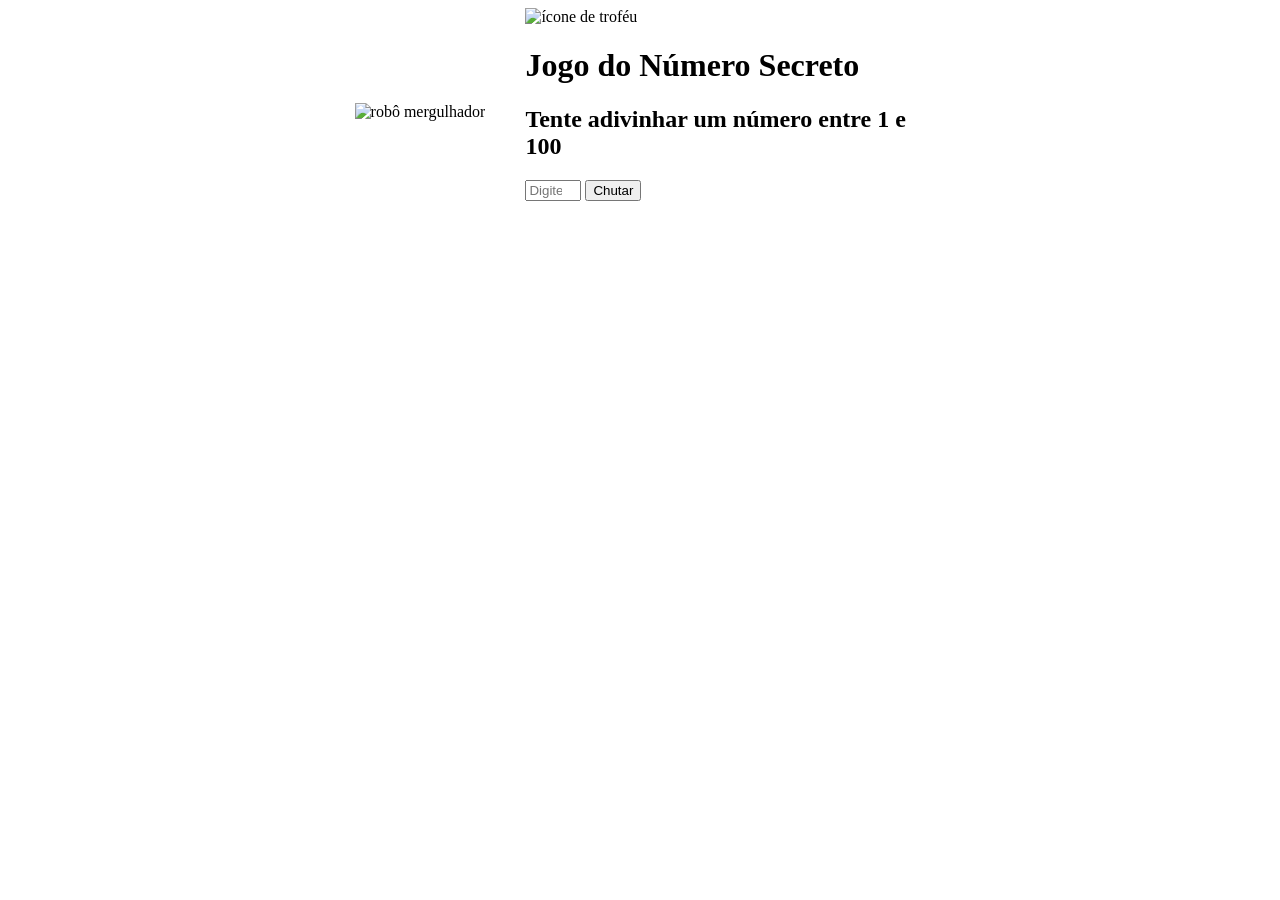
==== index.html @ 0f183158 "Add files via upload" ====
<!DOCTYPE html>
<html lang="pt-BR">

<head>
    <meta charset="UTF-8">
    <meta name="viewport" content="width=device-width, initial-scale=1.0">
    <title>Jogo do Número Secreto</title>

    <link rel="stylesheet" href="style.css">

    <!-- Fontes -->
    <link rel="preconnect" href="https://fonts.googleapis.com">
    <link rel="preconnect" href="https://fonts.gstatic.com" crossorigin>
    <link href="https://fonts.googleapis.com/css2?family=Chakra+Petch:wght@700&family=Inter:wght@400;700&display=swap"
        rel="stylesheet">
</head>

<body>
    <div class="container">
        <div class="container__conteudo">

            <img src="./img/robot.png" alt="robô mergulhador" class="container__imagem-robo" />

            <div class="container__informacoes">
                <img src="./img/trophy.png" alt="ícone de troféu" />

                <div class="container__texto">
                    <h1>Jogo do <span class="container__texto-azul">Número Secreto</span></h1>
                    <h2>Tente adivinhar um número entre 1 e 100</h2>
                </div>

                <!-- INPUT E BOTÃO -->
                <div class="container__input">
                    <input type="number" id="chute" placeholder="Digite um número" min="1" max="100">
                    <button id="botaoChutar">Chutar</button>
                </div>

                <!-- MENSAGEM -->
                <p id="mensagem"></p>
            </div>

        </div>
    </div>

    <script src="app.js" defer></script>
</body>

</html>
---- style.css ----
.container__conteudo {
    display: flex;
    align-items: center; /* alinha verticalmente */
    justify-content: center;
    gap: 40px; /* espaço entre robô e texto */
}

.container__imagem-robo {
    max-width: 300px;
}

.container__informacoes {
    max-width: 400px;
}
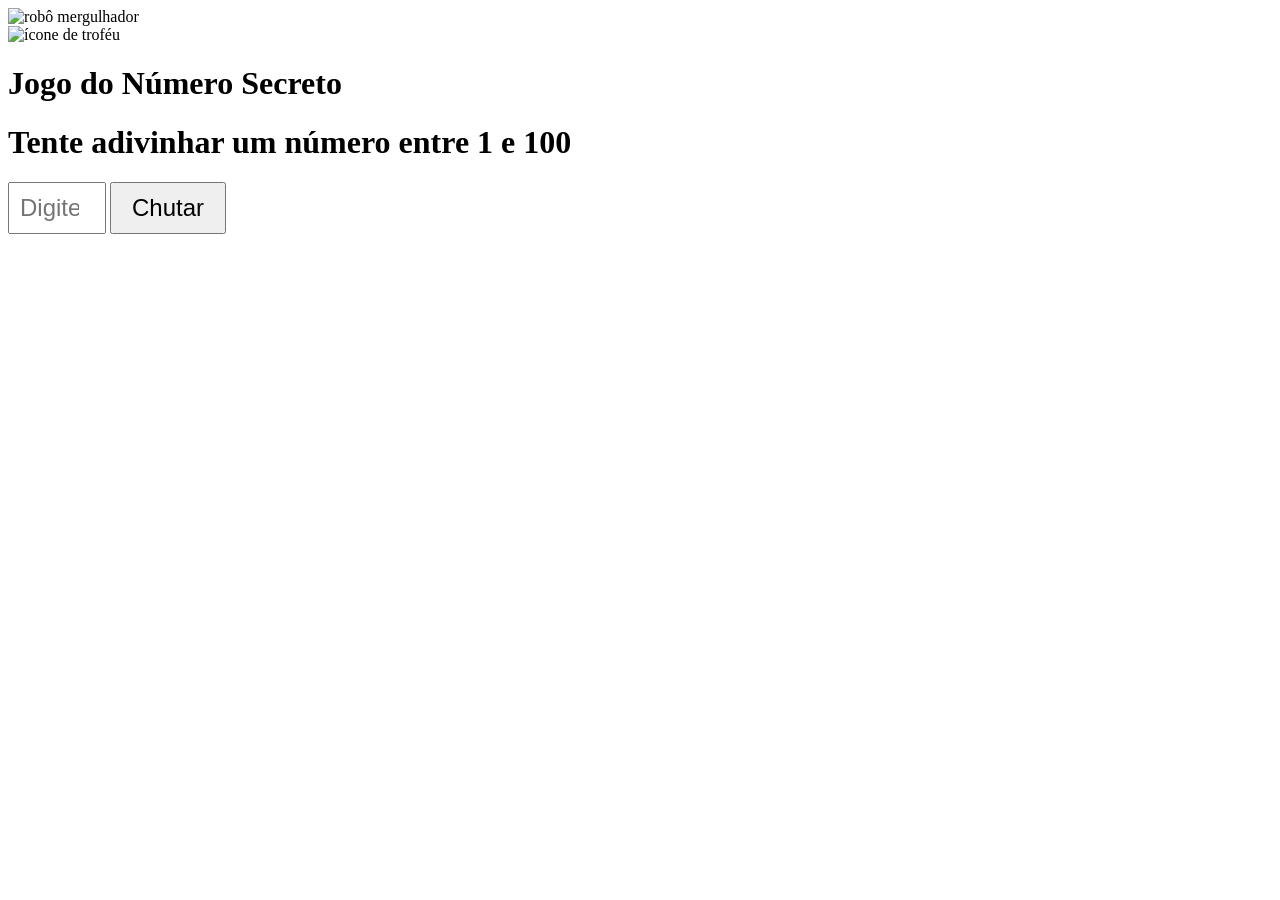
==== commit 5dfc1919: "ajuste no layout e aumento de fontes" ====
--- a/index.html
+++ b/index.html
@@ -2,47 +2,108 @@
 <html lang="pt-BR">
 
 <head>
+    <!-- ========================= -->
+    <!-- CONFIGURAÇÕES BÁSICAS     -->
+    <!-- ========================= -->
+
+    <!-- Define a codificação de caracteres -->
     <meta charset="UTF-8">
+
+    <!-- Responsividade para dispositivos móveis -->
     <meta name="viewport" content="width=device-width, initial-scale=1.0">
+
+    <!-- Título da aba do navegador -->
     <title>Jogo do Número Secreto</title>
 
+    <!-- ========================= -->
+    <!-- ESTILOS                   -->
+    <!-- ========================= -->
+
+    <!-- Arquivo CSS principal -->
     <link rel="stylesheet" href="style.css">
 
-    <!-- Fontes -->
+    <!-- ========================= -->
+    <!-- FONTES (GOOGLE FONTS)     -->
+    <!-- ========================= -->
+
+    <!-- Otimização de carregamento das fontes -->
     <link rel="preconnect" href="https://fonts.googleapis.com">
     <link rel="preconnect" href="https://fonts.gstatic.com" crossorigin>
+
+    <!-- Importação das fontes Chakra Petch e Inter -->
     <link href="https://fonts.googleapis.com/css2?family=Chakra+Petch:wght@700&family=Inter:wght@400;700&display=swap"
         rel="stylesheet">
 </head>
 
 <body>
+
+    <!-- ========================= -->
+    <!-- CONTAINER PRINCIPAL       -->
+    <!-- ========================= -->
     <div class="container">
+
+        <!-- Conteúdo central do jogo -->
         <div class="container__conteudo">
 
+            <!-- Imagem ilustrativa (robô) -->
             <img src="./img/robot.png" alt="robô mergulhador" class="container__imagem-robo" />
 
+            <!-- Área de informações do jogo -->
             <div class="container__informacoes">
+
+                <!-- Ícone decorativo -->
                 <img src="./img/trophy.png" alt="ícone de troféu" />
 
+                <!-- ========================= -->
+                <!-- TEXTOS DO JOGO           -->
+                <!-- ========================= -->
                 <div class="container__texto">
-                    <h1>Jogo do <span class="container__texto-azul">Número Secreto</span></h1>
-                    <h2>Tente adivinhar um número entre 1 e 100</h2>
+
+                    <!-- Título principal -->
+                    <h1>
+                        Jogo do <span class="container__texto-azul">Número Secreto</span>
+                    </h1>
+
+                    <!-- Instrução para o jogador -->
+                    <h1>Tente adivinhar um número entre 1 e 100</h1>
                 </div>
 
-                <!-- INPUT E BOTÃO -->
+                <!-- ========================= -->
+                <!-- INPUT E BOTÃO            -->
+                <!-- ========================= -->
                 <div class="container__input">
-                    <input type="number" id="chute" placeholder="Digite um número" min="1" max="100">
+
+                    <!-- Campo onde o usuário digita o número -->
+                    <input 
+                        type="number" 
+                        id="chute" 
+                        placeholder="Digite um número" 
+                        min="1" 
+                        max="100"
+                    >
+
+                    <!-- Botão para enviar o palpite -->
                     <button id="botaoChutar">Chutar</button>
                 </div>
 
-                <!-- MENSAGEM -->
+                <!-- ========================= -->
+                <!-- MENSAGEM DINÂMICA        -->
+                <!-- ========================= -->
+
+                <!-- Aqui o JavaScript vai mostrar mensagens (acerto, erro, dicas, etc) -->
                 <p id="mensagem"></p>
+
             </div>
-
         </div>
     </div>
 
+    <!-- ========================= -->
+    <!-- SCRIPT JAVASCRIPT         -->
+    <!-- ========================= -->
+
+    <!-- Arquivo responsável pela lógica do jogo -->
+    <!-- 'defer' garante que o HTML carregue antes do JS executar -->
     <script src="app.js" defer></script>
+
 </body>
-
 </html>
--- a/style.css
+++ b/style.css
@@ -1,14 +1,18 @@
-.container__conteudo {
-    display: flex;
-    align-items: center; /* alinha verticalmente */
-    justify-content: center;
-    gap: 40px; /* espaço entre robô e texto */
+/* Aumenta o tamanho do campo de input */
+#chute {
+    font-size: 24px;
+    padding: 10px;
 }
 
-.container__imagem-robo {
-    max-width: 300px;
+/* Aumenta o botão */
+#botaoChutar {
+    font-size: 24px;
+    padding: 10px 20px;
+    cursor: pointer;
 }
 
-.container__informacoes {
-    max-width: 400px;
+/* Aumenta a mensagem de retorno */
+#mensagem {
+    font-size: 26px;
+    margin-top: 15px;
 }
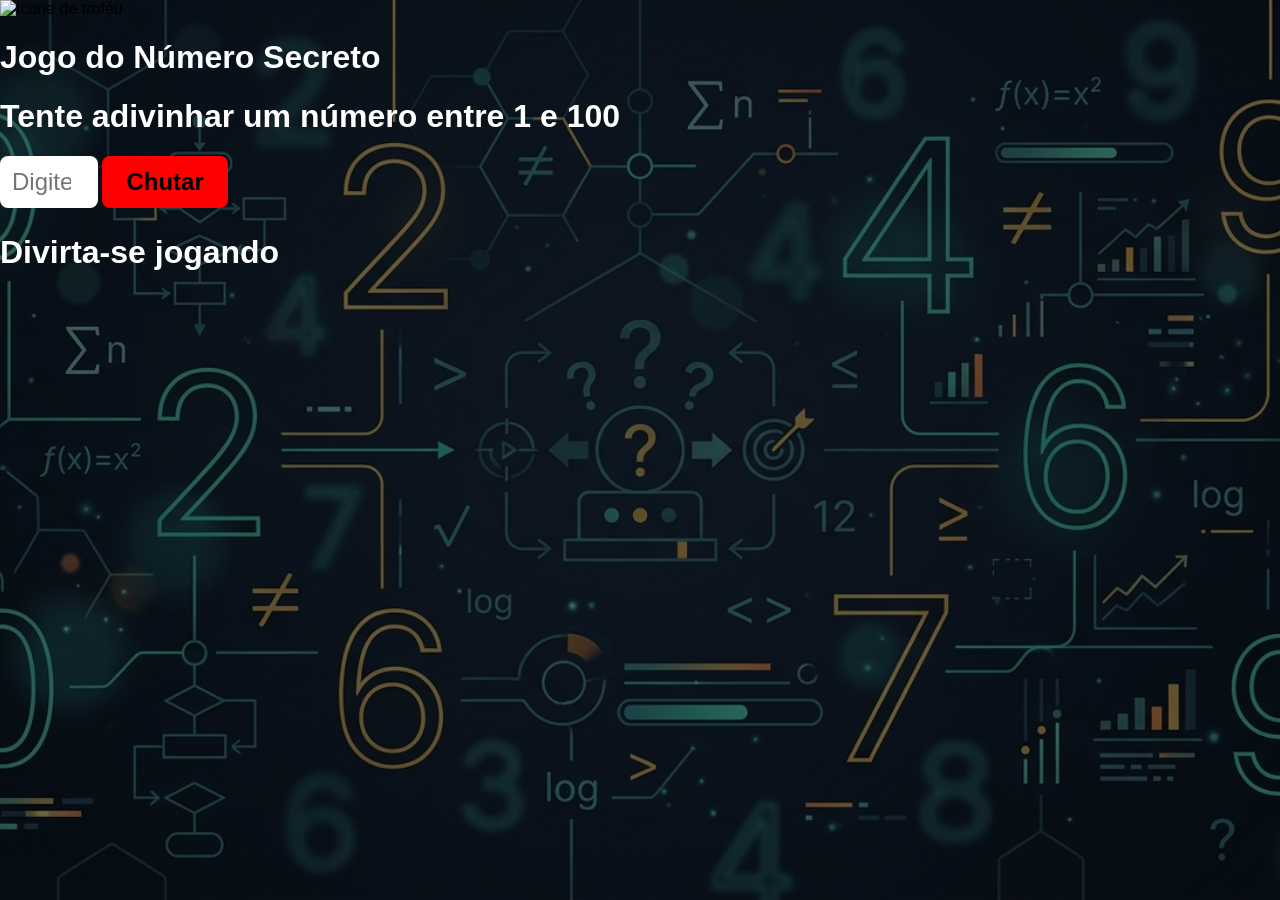
==== commit 2160a68c: "atualizações" ====
--- a/index.html
+++ b/index.html
@@ -45,9 +45,6 @@
         <!-- Conteúdo central do jogo -->
         <div class="container__conteudo">
 
-            <!-- Imagem ilustrativa (robô) -->
-            <img src="./img/robot.png" alt="robô mergulhador" class="container__imagem-robo" />
-
             <!-- Área de informações do jogo -->
             <div class="container__informacoes">
 
@@ -92,6 +89,15 @@
 
                 <!-- Aqui o JavaScript vai mostrar mensagens (acerto, erro, dicas, etc) -->
                 <p id="mensagem"></p>
+                                <div class="container__texto">
+
+                    <!-- Título principal -->
+                    <h1>
+                        Divirta-se <span class="container__texto-azul">jogando</span> 
+                    </h1>
+
+                </div>
+
 
             </div>
         </div>
--- a/style.css
+++ b/style.css
@@ -1,18 +1,71 @@
-/* Aumenta o tamanho do campo de input */
+/* ========================= */
+/* FUNDO DO SITE             */
+/* ========================= */
+
+body {
+    background-image: url("./img/fundo_jogo.png");
+    background-size: cover;        /* cobre toda a tela */
+    background-position: center;   /* centraliza */
+    background-repeat: no-repeat;  /* não repete */
+    height: 100vh;
+    margin: 0;
+    font-family: 'Inter', sans-serif;
+}
+
+/* Camada escura por cima do fundo (melhora leitura) */
+body::before {
+    content: "";
+    position: fixed;
+    inset: 0;
+    background: rgba(0, 0, 0, 0.562);
+    z-index: -1;
+}
+
+/* ========================= */
+/* INPUT                     */
+/* ========================= */
+
 #chute {
     font-size: 24px;
-    padding: 10px;
+    padding: 12px;
+    border-radius: 8px;
+    border: none;
+    outline: none;
 }
 
-/* Aumenta o botão */
+/* ========================= */
+/* BOTÃO                     */
+/* ========================= */
+
 #botaoChutar {
     font-size: 24px;
-    padding: 10px 20px;
+    padding: 12px 24px;
     cursor: pointer;
+    border-radius: 8px;
+    border: none;
+    background-color: #ff0000;
+    color: rgb(0, 0, 0);
+    font-weight: bold;
+    transition: 0.3s;
 }
 
-/* Aumenta a mensagem de retorno */
+/* Efeito hover (porque somos sofisticados agora) */
+#botaoChutar:hover {
+    background-color: #000000;
+}
+
+/* ========================= */
+/* MENSAGEM                  */
+/* ========================= */
+
 #mensagem {
     font-size: 26px;
-    margin-top: 15px;
+    margin-top: 20px;
+    color: rgb(255, 255, 255);
+    font-weight: bold;
+}
+
+.container__texto h1,
+.container__texto h2 {
+    color: white;
 }
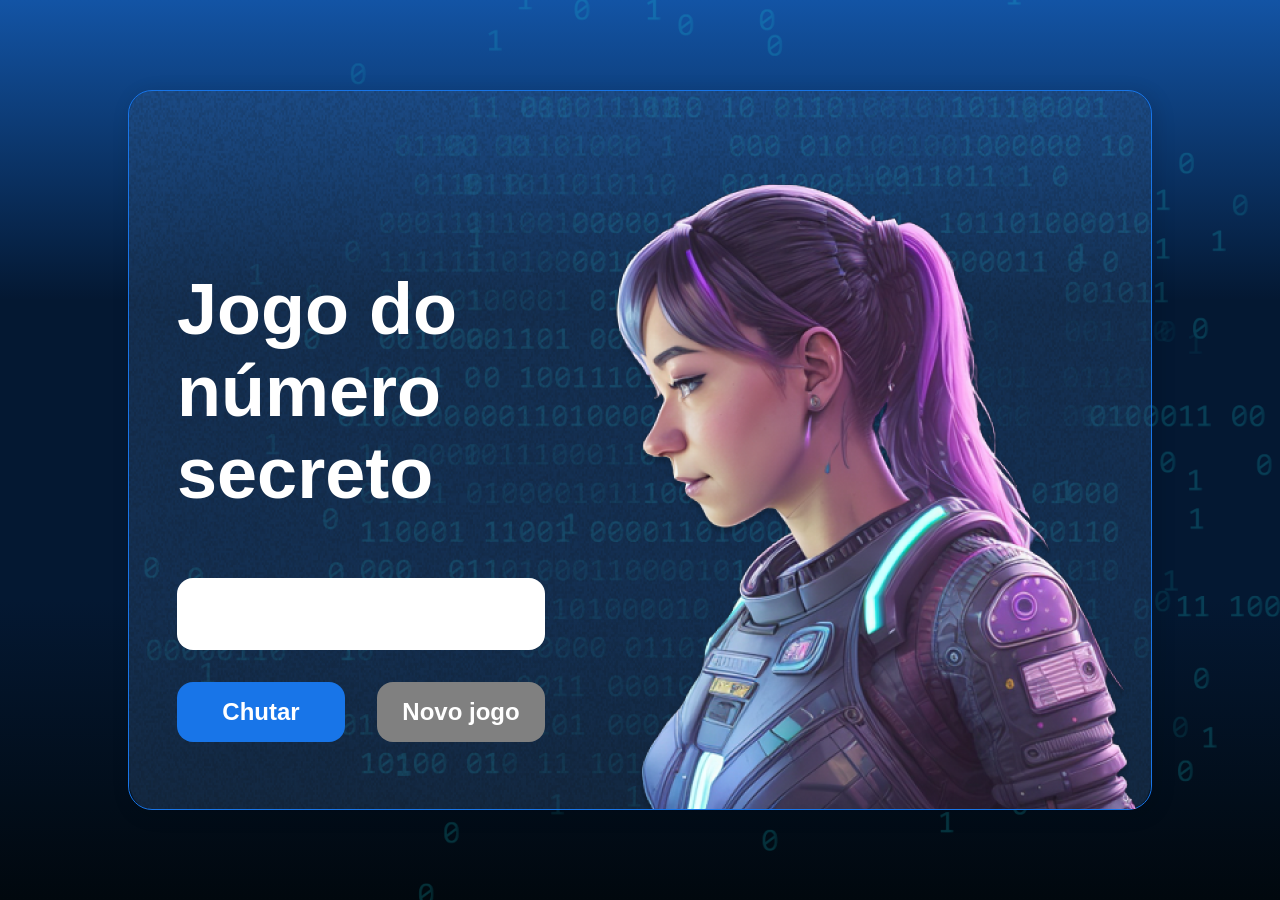
==== commit 3e898768: "Atualização" ====
--- a/index.html
+++ b/index.html
@@ -1,115 +1,41 @@
 <!DOCTYPE html>
-<html lang="pt-BR">
+<html lang="pt-br">
 
 <head>
-    <!-- ========================= -->
-    <!-- CONFIGURAÇÕES BÁSICAS     -->
-    <!-- ========================= -->
-
-    <!-- Define a codificação de caracteres -->
     <meta charset="UTF-8">
-
-    <!-- Responsividade para dispositivos móveis -->
     <meta name="viewport" content="width=device-width, initial-scale=1.0">
-
-    <!-- Título da aba do navegador -->
-    <title>Jogo do Número Secreto</title>
-
-    <!-- ========================= -->
-    <!-- ESTILOS                   -->
-    <!-- ========================= -->
-
-    <!-- Arquivo CSS principal -->
-    <link rel="stylesheet" href="style.css">
-
-    <!-- ========================= -->
-    <!-- FONTES (GOOGLE FONTS)     -->
-    <!-- ========================= -->
-
-    <!-- Otimização de carregamento das fontes -->
+    <script src="https://code.responsivevoice.org/responsivevoice.js"></script>
     <link rel="preconnect" href="https://fonts.googleapis.com">
     <link rel="preconnect" href="https://fonts.gstatic.com" crossorigin>
-
-    <!-- Importação das fontes Chakra Petch e Inter -->
     <link href="https://fonts.googleapis.com/css2?family=Chakra+Petch:wght@700&family=Inter:wght@400;700&display=swap"
         rel="stylesheet">
+    <link rel="stylesheet" href="style.css">
+    <title>JS Game</title>
 </head>
 
 <body>
 
-    <!-- ========================= -->
-    <!-- CONTAINER PRINCIPAL       -->
-    <!-- ========================= -->
     <div class="container">
-
-        <!-- Conteúdo central do jogo -->
         <div class="container__conteudo">
-
-            <!-- Área de informações do jogo -->
             <div class="container__informacoes">
-
-                <!-- Ícone decorativo -->
-                <img src="./img/trophy.png" alt="ícone de troféu" />
-
-                <!-- ========================= -->
-                <!-- TEXTOS DO JOGO           -->
-                <!-- ========================= -->
                 <div class="container__texto">
-
-                    <!-- Título principal -->
-                    <h1>
-                        Jogo do <span class="container__texto-azul">Número Secreto</span>
-                    </h1>
-
-                    <!-- Instrução para o jogador -->
-                    <h1>Tente adivinhar um número entre 1 e 100</h1>
+                    <h1></h1>
+                    <p class="texto__paragrafo"></p>
                 </div>
-
-                <!-- ========================= -->
-                <!-- INPUT E BOTÃO            -->
-                <!-- ========================= -->
-                <div class="container__input">
-
-                    <!-- Campo onde o usuário digita o número -->
-                    <input 
-                        type="number" 
-                        id="chute" 
-                        placeholder="Digite um número" 
-                        min="1" 
-                        max="100"
-                    >
-
-                    <!-- Botão para enviar o palpite -->
-                    <button id="botaoChutar">Chutar</button>
+                <input type="number" min="1" max="10" class="container__input">
+                <div class="chute container__botoes">
+                    <button onclick="verificarChute()" class="container__botao">Chutar</button>
+                    <button onclick="reiniciarJogo()" id="reiniciar" class="container__botao" disabled>Novo jogo</button>
                 </div>
-
-                <!-- ========================= -->
-                <!-- MENSAGEM DINÂMICA        -->
-                <!-- ========================= -->
-
-                <!-- Aqui o JavaScript vai mostrar mensagens (acerto, erro, dicas, etc) -->
-                <p id="mensagem"></p>
-                                <div class="container__texto">
-
-                    <!-- Título principal -->
-                    <h1>
-                        Divirta-se <span class="container__texto-azul">jogando</span> 
-                    </h1>
-
-                </div>
-
-
             </div>
+            <img src="./img/ia.png" alt="Uma pessoa olhando para a esquerda" class="container__imagem-pessoa" />
         </div>
     </div>
 
-    <!-- ========================= -->
-    <!-- SCRIPT JAVASCRIPT         -->
-    <!-- ========================= -->
 
-    <!-- Arquivo responsável pela lógica do jogo -->
-    <!-- 'defer' garante que o HTML carregue antes do JS executar -->
+
+
     <script src="app.js" defer></script>
+</body>
 
-</body>
 </html>
--- a/style.css
+++ b/style.css
@@ -1,71 +1,140 @@
-/* ========================= */
-/* FUNDO DO SITE             */
-/* ========================= */
+* {
+    box-sizing: border-box;
+    margin: 0;
+    padding: 0;
+    color: white;
+}
 
 body {
-    background-image: url("./img/fundo_jogo.png");
-    background-size: cover;        /* cobre toda a tela */
-    background-position: center;   /* centraliza */
-    background-repeat: no-repeat;  /* não repete */
+    background: linear-gradient(#1354A5 0%, #041832 33.33%, #041832 66.67%, #01080E 100%);
     height: 100vh;
-    margin: 0;
+    display: flex;
+    align-items: center;
+    justify-content: center;
+}
+
+
+body::before {
+    background-image: url("img/code.png");
+    background-repeat: no-repeat;
+    background-position: right;
+    content: "";
+    display: block;
+    position: absolute;
+    width: 100%;
+    height: 100%;
+    opacity: 0.4;
+}
+
+.container {
+    width: 80%;
+    height: 80%;
+    display: flex;
+    align-items: center;
+    justify-content: space-between;
+    border-radius: 24px;
+    border: 1px solid #1875E8;
+    box-shadow: 4px 4px 20px 0px rgba(1, 8, 14, 0.15);
+    background-image: url("img/Ruido.png");
+    background-size: 100% 100%;
+    position: relative;
+}
+
+
+.container__conteudo {
+    display: flex;
+    align-items: center;
+    position: absolute;
+    bottom: 0;
+}
+
+.container__informacoes {
+    flex: 1;
+    padding: 3rem;
+}
+
+.container__botao {
+    border-radius: 16px;
+    background: #1875E8;
+    padding: 16px 24px;
+    width: 100%;
+    font-size: 24px;
+    font-weight: 700;
+    border: none;
+    margin-top: 2rem;
+}
+
+.container__texto {
+    margin: 16px 0 16px 0;
+}
+
+.container__texto-azul {
+    color: #1875E8;
+}
+
+.container__input {
+    width: 100%;
+    height: 72px;
+    border-radius: 16px;
+    background-color: #FFF;
+    border: none;
+    color: #1875E8;
+    padding: 2rem;
+    font-size: 24px;
+    font-weight: 700;
     font-family: 'Inter', sans-serif;
 }
 
-/* Camada escura por cima do fundo (melhora leitura) */
-body::before {
-    content: "";
-    position: fixed;
-    inset: 0;
-    background: rgba(0, 0, 0, 0.562);
-    z-index: -1;
+.container__botoes {
+    display: flex;
+    gap: 2em;
 }
 
-/* ========================= */
-/* INPUT                     */
-/* ========================= */
-
-#chute {
-    font-size: 24px;
-    padding: 12px;
-    border-radius: 8px;
-    border: none;
-    outline: none;
+h1 {
+    font-family: 'Chakra Petch', sans-serif;
+    font-size: 72px;
+    padding-bottom: 3rem;
 }
 
-/* ========================= */
-/* BOTÃO                     */
-/* ========================= */
-
-#botaoChutar {
-    font-size: 24px;
-    padding: 12px 24px;
-    cursor: pointer;
-    border-radius: 8px;
-    border: none;
-    background-color: #ff0000;
-    color: rgb(0, 0, 0);
-    font-weight: bold;
-    transition: 0.3s;
+p,
+button {
+    font-family: 'Inter', sans-serif;
 }
 
-/* Efeito hover (porque somos sofisticados agora) */
-#botaoChutar:hover {
-    background-color: #000000;
+.texto__paragrafo {
+    font-size: 32px;
+    font-weight: 400;
 }
 
-/* ========================= */
-/* MENSAGEM                  */
-/* ========================= */
-
-#mensagem {
-    font-size: 26px;
-    margin-top: 20px;
-    color: rgb(255, 255, 255);
-    font-weight: bold;
+button:disabled {
+    background-color: gray;
 }
 
-.container__texto h1,
-.container__texto h2 {
-    color: white;
+@media screen and (max-width: 1250px) {
+
+    h1 {
+        font-size: 50px;
+    }
+
+    .container__botao {
+        font-size: 16px;
+    }
+
+
+    .texto__paragrafo {
+        font-size: 24px;
+    }
+
+    .container__imagem-pessoa {
+        display: none;
+    }
+
+    .container__conteudo {
+        display: block;
+        position: inherit;
+    }
+
+    .container__informacoes {
+        padding: 1rem
+    }
 }
